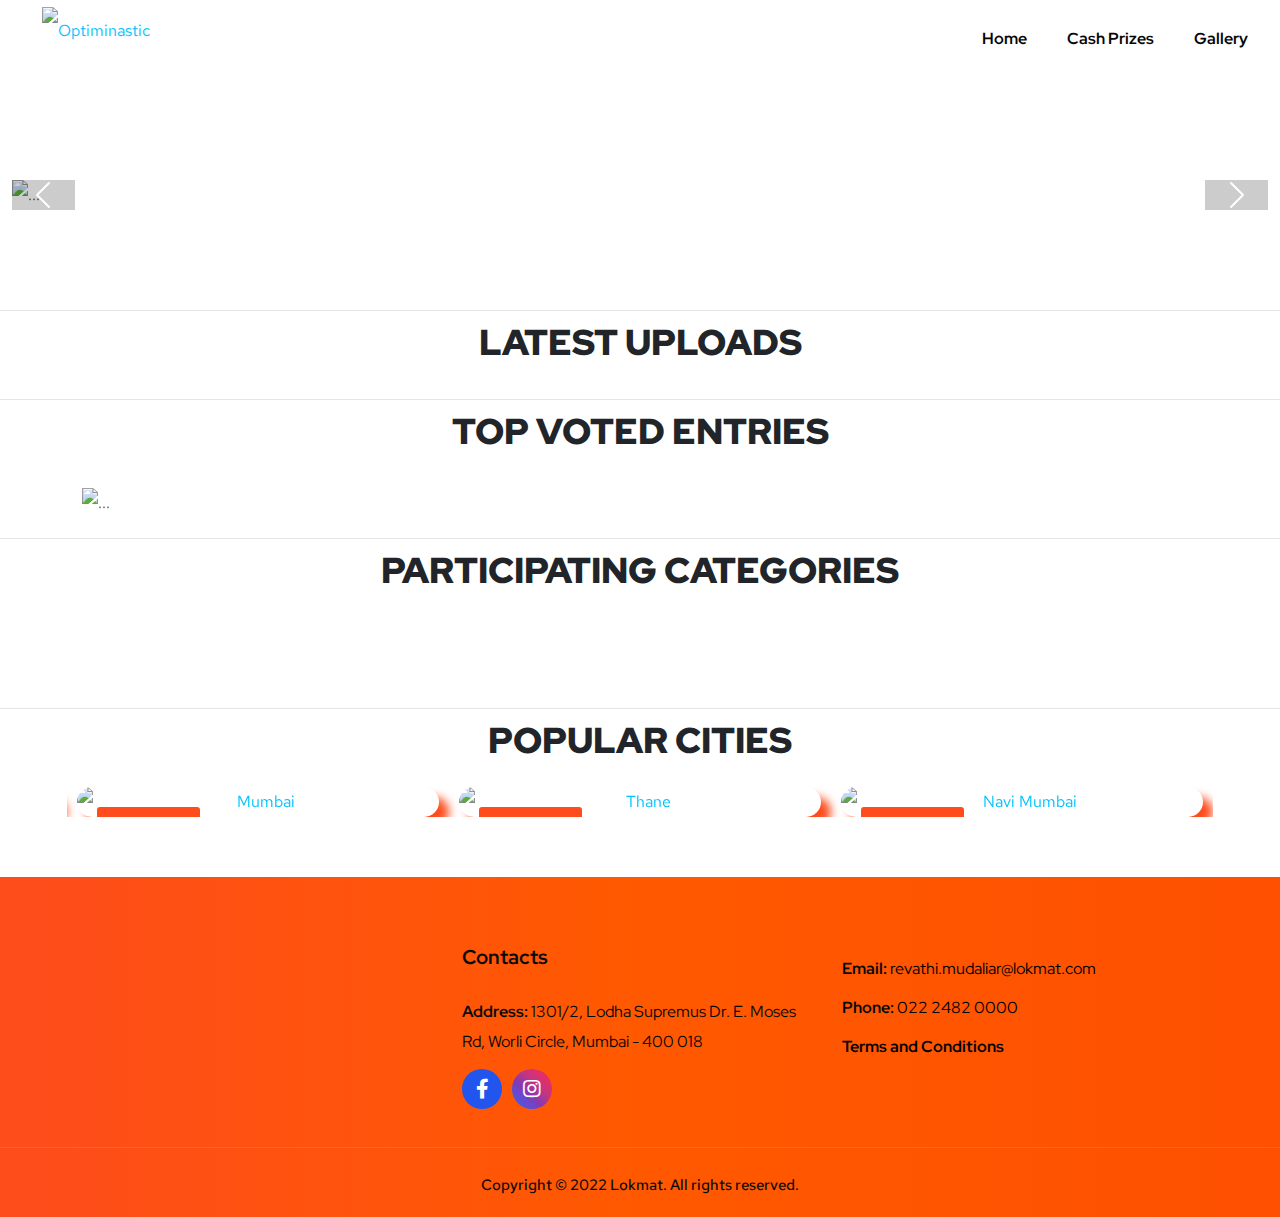
==== index.html @ 13eaac83 "voting removed" ====
<!DOCTYPE html>
<html lang="en">
  <head>
    <meta charset="utf-8" />
    <meta http-equiv="X-UA-Compatible" content="IE=edge" />
    <meta
      name="viewport"
      content="width=device-width, initial-scale=1, maximum-scale=1"
    />
    <title>Maha-utsav</title>
    <link
      rel="stylesheet"
      href="https://cdnjs.cloudflare.com/ajax/libs/font-awesome/6.1.2/css/all.min.css"
      integrity="sha512-1sCRPdkRXhBV2PBLUdRb4tMg1w2YPf37qatUFeS7zlBy7jJI8Lf4VHwWfZZfpXtYSLy85pkm9GaYVYMfw5BC1A=="
      crossorigin="anonymous"
      referrerpolicy="no-referrer"
    />
    <link rel="shortcut icon" type="image/x-icon" href="images/Asset 130.svg" />
    <link rel="stylesheet" href="css/bootstrap.min.css" />
    <link rel="stylesheet" href="assets/css/image.css" />
    <link rel="stylesheet" href="css/font-awesome.css" />
    <link rel="stylesheet" href="css/flaticon.css" />
    <link rel="stylesheet" href="css/slick.css" />
    <link rel="stylesheet" href="css/slick-theme.css" />
    <link rel="stylesheet" href="css/magnific-popup.css" />
    <link rel="stylesheet" href="style.css" />
    <link rel="stylesheet" href="idc.css" />
    <link rel="stylesheet" href="css/woocommerce.css" />
    <!-- <link rel="stylesheet" href="css/royal-preload.css" /> -->
  </head>

  <style>
    #top-10 img,
    #top-latest img {
      width: 300px;
      height: 300px;
      object-fit: contain;
    }
    .figure {
      position: relative;
      transition: all 0.9s;
    }
    .home-gallery {
      position: absolute;
      height: 100%;
      width: 100%;
      top: 0;
      left: 0;
      display: none;
    }
    .figure:hover .home-gallery {
      display: grid;
      place-items: center;
      cursor: pointer;
      background-color: rgba(75, 73, 73, 0.8);
    }
    @media (min-width: 768px) {
      .margin-index {
        margin-top: 10px !important;
      }
    }
    .lol {
      box-sizing: border-box;
      border-radius: 2vw;
      box-shadow: 10px 10px 10px #fe4c1c;
    }
    /* @media  */
    .margin-index {
      margin-top: 100px;
    }
  </style>

  <body class="woocommerce">
    <div id="page" class="site">
      <header
        id="site-header"
        class="site-header header-style-1 header-overlay header-fullwidth sticky-header"
      >
        <!-- Main Header start -->
        <div class="octf-main-header">
          <div class="octf-area-wrap">
            <div class="container-fluid octf-mainbar-container">
              <div class="octf-mainbar">
                <div class="octf-mainbar-row octf-row">
                  <!-- logo start -->
                  <div class="octf-col text-left">
                    <div id="site-logo" class="site-logo">
                      <a href="index.html">
                        <img
                          class="logo-static"
                          src="https://drive.google.com/uc?id=1I0w85Q0wYywTq-7BcG-nMlgc4BXBr652"
                          alt="Optiminastic"
                        />
                        <img
                          class="logo-scroll"
                          src="https://drive.google.com/uc?id=1I0w85Q0wYywTq-7BcG-nMlgc4BXBr652"
                          alt="Optiminastic"
                        />
                      </a>
                    </div>
                  </div>
                  <!-- logo start -->
                  <!-- nav start -->
                  <div class="octf-col justify-content-end">
                    <nav id="site-navigation" class="main-navigation">
                      <ul id="primary-menu" class="menu">
                        <li class="">
                          <a href="index.html">Home</a>
                        </li>
                        <li class="">
                          <a href="prizes.html">Cash Prizes</a>
                        </li>

                        <li class="">
                          <a href="gallery.html">Gallery</a>
                        </li>
                      </ul>
                    </nav>
                    <!-- #site-navigation -->
                  </div>
                  <!-- <div class="octf-header-module">
                    <div class="btn-cta-group btn-cta-header">
                      <a class="octf-btn octf-btn-third" href="participate.html"
                        ><i class="fa fa-right-to-bracket text-white"></i>
                        Participate</a
                      >
                    </div>
                  </div>
                  <div class="octf-header-module">
                    <div class="btn-cta-group btn-cta-header">
                      <a class="octf-btn octf-btn-third" href="gallery.html"
                        ><i class="fa fa-check-to-slot text-white"></i> Vote</a
                      >
                    </div>
                  </div> -->
                </div>
              </div>
            </div>
          </div>
        </div>

        <!-- Header mobile -->
        <div class="header_mobile">
          <div class="container">
            <div class="mlogo_wrapper clearfix">
              <!-- logo mobile start -->
              <div class="mobile_logo">
                <a href="index.html"
                  ><img
                    src="https://drive.google.com/uc?id=1I0w85Q0wYywTq-7BcG-nMlgc4BXBr652"
                    alt="Optiminastic Media"
                /></a>
              </div>
              <!-- logo mobile end -->

              <div id="mmenu_toggle">
                <button></button>
              </div>
            </div>

            <!-- nav mobile start -->
            <div class="mmenu_wrapper">
              <div class="mobile_nav">
                <ul id="menu-main-menu" class="mobile_mainmenu">
                  <li>
                    <a href="index.html">Home</a>
                  </li>
                  <li>
                    <a href="prizes.html">Cash Prizes</a>
                  </li>
                  <li>
                    <a href="gallery.html">Gallery</a>
                  </li>
                  <!-- <li>
                    <a href="participate.html">Participate</a>
                  </li> -->
                  <!-- <li>
                    <a href="gallery.html">Vote</a>
                  </li> -->
                </ul>
              </div>
            </div>
            <!-- nav mobile end -->
          </div>
        </div>
      </header>

      <div id="content" class="site-content">
        <!-- carousal -->
        <section class="banner container-height margin-index big-padding-top">
          <div class="container-fluid carousel-wrapper">
            <div
              id="carouselExampleCaptions"
              class="carousel slide"
              data-bs-ride="carousel"
              data-bs-interval="3000"
            >
              <div class="carousel-inner">
                <div class="carousel-item active">
                  <img
                    src="https://drive.google.com/uc?id=1Lhh03QEzRvyE73saw3GZIAN7SqvhZl2N"
                    class="d-block w-100"
                    alt="..."
                  />
                </div>
                <div class="carousel-item">
                  <img
                    src="https://drive.google.com/uc?id=1CHfWpsFpOZmm4_xxUXMjpRj5Ak-GzJTw"
                    class="d-block w-100"
                    alt="..."
                  />
                </div>
                <div class="carousel-item">
                  <img
                    src="https://drive.google.com/uc?id=1XOf6X7zDyn0rtnjJEWwfwsQDEBv_hmE_"
                    class="d-block w-100 h-50"
                    alt="..."
                  />
                </div>
                <div class="carousel-item">
                  <img
                    src="https://drive.google.com/uc?id=1OiplFiJq9aPJh5hDCFWyWZO-YwulLlFr"
                    class="d-block w-100 h-50"
                    alt="..."
                  />
                </div>
              </div>
              <button
                class="carousel-control-prev"
                type="button"
                data-bs-target="#carouselExampleCaptions"
                data-bs-slide="prev"
              >
                <span
                  class="carousel-control-prev-icon"
                  aria-hidden="true"
                ></span>
                <span class="visually-hidden">Previous</span>
              </button>
              <button
                class="carousel-control-next"
                type="button"
                data-bs-target="#carouselExampleCaptions"
                data-bs-slide="next"
              >
                <span
                  class="carousel-control-next-icon"
                  aria-hidden="true"
                ></span>
                <span class="visually-hidden">Next</span>
              </button>
            </div>
          </div>
        </section>
        <!-- carousel end -->

        <!-- Buttons -->
        <!-- <div
          class="d-flex justify-content-center d-md-none header-style-1 header-overlay"
        >
          <div class="octf-header-module">
            <div class="btn-cta-group btn-cta-header">
              <a class="octf-btn octf-btn-third" href="participate.html"
                ><i class="fa fa-right-to-bracket text-white"></i>
                Participate</a
              >
            </div>
          </div>
          <div class="octf-header-module">
            <div class="btn-cta-group btn-cta-header">
              <a class="octf-btn octf-btn-third" href="gallery.html"
                ><i class="fa fa-check-to-slot text-white"></i> Vote</a
              >
            </div>
          </div>
        </div> -->

        <!-- Latest uploads -->
        <section class="p-b140 m-t100 margin-line xs-p-b0">
          <div class="container">
            <div class="row">
              <div class="col-md-12">
                <div class="ot-heading text-center">
                  <h2 class="main-heading text-dark m-b55 xs-m-b40">
                    LATEST UPLOADS
                  </h2>
                </div>
                <div class="partners">
                  <div
                    class="owl-carousel team-client-carousel"
                    id="top-latest"
                  ></div>
                </div>
              </div>
            </div>
          </div>
        </section>
        <!-- Latest uploads -->

        <!-- Top votes -->
        <section class="p-b140 margin-line xs-p-b0">
          <div class="container">
            <div class="row">
              <div class="col-md-12">
                <div class="ot-heading text-center">
                  <h2 class="main-heading text-dark m-b55 xs-m-b40">
                    TOP VOTED ENTRIES
                  </h2>
                </div>
                <div class="partners">
                  <div
                    class="owl-carousel team-client-carousel"
                    id="top-10"
                  ></div>
                </div>
              </div>
            </div>
          </div>
        </section>
        <!-- top votes -->

        <!-- carousel ads -->
        <section class="banner container-height" style="margin-block: 20px">
          <div class="container-fluid carousel-wrapper">
            <div class="container">
              <div
                id="carouselExampleCaptions"
                class="carousel slide"
                data-bs-ride="carousel"
                data-bs-interval="3000"
              >
                <div class="carousel-inner">
                  <div class="carousel-item active">
                    <img
                      src="https://drive.google.com/uc?id=1YLIleX6VeiB9RCdQnRK5P09ykDydXuS4"
                      class="d-block w-100"
                      alt="..."
                    />
                  </div>
                  <div class="carousel-item">
                    <img
                      src="https://drive.google.com/uc?id=1gc9QTWr6rPkbmnNEihmgXfnNiJQ2-1iG"
                      class="d-block w-100"
                      alt="..."
                    />
                  </div>
                  <div class="carousel-item">
                    <img
                      src="https://drive.google.com/uc?id=1kQKfYqjWl4EhslKT1304FujbegMjGFLv"
                      class="d-block w-100 h-50"
                      alt="..."
                    />
                  </div>
                  <div class="carousel-item">
                    <img
                      src="https://drive.google.com/uc?id=1EbGf36TJ2cBrbQFKFES-dbmr452tkw41"
                      class="d-block w-100 h-50"
                      alt="..."
                    />
                  </div>
                </div>
                <!-- <button
                  class="carousel-control-prev"
                  type="button"
                  data-bs-target="#carouselExampleCaptions"
                  data-bs-slide="prev"
                >
                  <span
                    class="carousel-control-prev-icon"
                    aria-hidden="true"
                  ></span>
                  <span class="visually-hidden">Previous</span>
                </button> -->
                <!-- <button
                  class="carousel-control-next"
                  type="button"
                  data-bs-target="#carouselExampleCaptions"
                  data-bs-slide="next"
                >
                  <span
                    class="carousel-control-next-icon"
                    aria-hidden="true"
                  ></span>
                  <span class="visually-hidden">Next</span>
                </button> -->
              </div>
            </div>
          </div>
        </section>
        <!-- carousel ads end -->

        <!-- categories -->
        <section class="p-b140 margin-line xs-p-b0">
          <div class="container">
            <div class="row">
              <div class="col-md-12">
                <div class="ot-heading text-center">
                  <h2 class="main-heading text-dark m-b55 xs-m-b40">
                    PARTICIPATING CATEGORIES
                  </h2>
                </div>
                <div
                  class="projects-grid justify-content-center align-items-center"
                >
                  <div class="project-item media optimization">
                    <div class="projects-box">
                      <div class="projects-thumbnail">
                        <a href="participate.html">
                          <img
                            src="https://drive.google.com/uc?id=1gBU6w23YMBv7MdqEi4cd3Lzc94bdPa26"
                            class=""
                            alt=""
                          />
                        </a>
                      </div>
                      <!-- <div class="portfolio-info s1">
                        <div class="portfolio-info-inner">
                          <h5>
                            <a href="participate.html">Household</a>
                          </h5>
                        </div>
                      </div> -->
                    </div>
                  </div>
                  <div class="project-item development">
                    <div class="projects-box">
                      <div class="projects-thumbnail">
                        <a href="participate.html">
                          <img
                            src="https://drive.google.com/uc?id=1cVu-y2YWBYaWUH5VGeIQzgeHwulyvh7e"
                            class=""
                            alt=""
                          />
                        </a>
                      </div>
                      <!-- <div class="portfolio-info s1">
                        <div class="portfolio-info-inner">
                          <h5>
                            <a href="participate.html">Society</a>
                          </h5>
                        </div>
                      </div> -->
                    </div>
                  </div>
                  <div class="project-item marketing optimization">
                    <div class="projects-box">
                      <div class="projects-thumbnail">
                        <a href="participate.html">
                          <img
                            src="https://drive.google.com/uc?id=1RiitfjifQv_iXYmDMaq-KxCh7NLCmj3A"
                            class=""
                            alt=""
                          />
                        </a>
                      </div>
                      <!-- <div class="portfolio-info s1">
                        <div class="portfolio-info-inner">
                          <h5>
                            <a href="participate.html">Mandal</a>
                          </h5>
                        </div>
                      </div> -->
                    </div>
                  </div>
                </div>
              </div>
            </div>
          </div>
        </section>
        <!-- categories -->

        <!-- cities -->
        <section class="p-b140 margin-line m-t100 m-b50 xs-p-b0">
          <div class="container">
            <div class="row">
              <div class="col-md-12">
                <div class="ot-heading text-center">
                  <h2 class="main-heading text-dark m-b55 xs-m-b40">
                    POPULAR CITIES
                  </h2>
                </div>
                <div class="partners">
                  <div class="owl-carousel cities-client-carousel">
                    <!-- mumbai -->
                    <div class="partners-slide lol">
                      <div class="projects-box">
                        <div class="projects-thumbnail">
                          <a href="/gallery.html?city=Mumbai">
                            <div class="product last product-media">
                              <span class="onsale listings" id="Mumbai"
                                >69 Listings</span
                              >
                            </div>
                            <img
                              src="https://drive.google.com/uc?id=1tXVkDiujFinLxvIsUq7VmeGtgExjVXfK"
                              class=""
                              alt="Mumbai"
                            />
                          </a>
                        </div>
                      </div>
                    </div>
                    <!-- Thane -->
                    <div class="partners-slide lol">
                      <div class="projects-box">
                        <div class="projects-thumbnail">
                          <a href="/gallery.html?city=Thane">
                            <div class="product last product-media">
                              <span class="onsale listings" id="Thane"
                                >69 Listings</span
                              >
                            </div>
                            <img
                              src="https://drive.google.com/uc?id=1kZETj-hiEi42mLbY2ytd_bmRay07D_RY"
                              class=""
                              alt="Thane"
                            />
                          </a>
                        </div>
                      </div>
                    </div>
                    <!-- Navi Mumbai -->
                    <div class="partners-slide lol">
                      <div class="projects-box">
                        <div class="projects-thumbnail">
                          <a href="gallery.html?city=Navi Mumbai">
                            <div class="product last product-media">
                              <span class="onsale listings" id="Navi Mumbai"
                                >69 Listings</span
                              >
                            </div>
                            <img
                              src="https://drive.google.com/uc?id=13d288CcdN_aw-LowjKJCx2EQaMmQMtyI"
                              class=""
                              alt="Navi Mumbai"
                            />
                          </a>
                        </div>
                      </div>
                    </div>
                    <!-- Pune -->
                    <div class="partners-slide lol">
                      <div class="projects-box">
                        <div class="projects-thumbnail">
                          <a href="gallery.html?city=Pune">
                            <div class="product last product-media">
                              <span class="onsale listings" id="Pune"
                                >69 Listings</span
                              >
                            </div>
                            <img
                              src="https://drive.google.com/uc?id=1rfRguyGzDwdiLb2iHYQpcZpFSzm6urH_"
                              class=""
                              alt="Pune"
                            />
                          </a>
                        </div>
                      </div>
                    </div>
                    <!-- Amravati -->
                    <div class="partners-slide lol">
                      <div class="projects-box">
                        <div class="projects-thumbnail">
                          <a href="gallery.html?city=Amravati">
                            <div class="product last product-media">
                              <span class="onsale listings" id="Amravati"
                                >69 Listings</span
                              >
                            </div>
                            <img
                              src="https://drive.google.com/uc?id=1qmYnB-8XGWTARgAHygPzEms2m7gbQ72F"
                              class=""
                              alt="Amravati"
                            />
                          </a>
                        </div>
                      </div>
                    </div>
                    <!-- Nagpur -->
                    <div class="partners-slide lol">
                      <div class="projects-box">
                        <div class="projects-thumbnail">
                          <a href="gallery.html?city=Nagpur">
                            <div class="product last product-media">
                              <span class="onsale listings" id="Nagpur"
                                >69 Listings</span
                              >
                            </div>
                            <img
                              src="https://drive.google.com/uc?id=1LgQEjb0FehwPIe7QVySAEKq_WzGM1B4-"
                              class=""
                              alt="Nagpur"
                            />
                          </a>
                        </div>
                      </div>
                    </div>
                    <!-- Kolhapur -->
                    <div class="partners-slide lol">
                      <div class="projects-box">
                        <div class="projects-thumbnail">
                          <a href="gallery.html?city=Kolhapur">
                            <div class="product last product-media">
                              <span class="onsale listings" id="Kolhapur"
                                >69 Listings</span
                              >
                            </div>
                            <img
                              src="https://drive.google.com/uc?id=1ceJL0pHo-bMnB1sPjxM78A4jX4r_BrpD"
                              class=""
                              alt="Kolhapur"
                            />
                          </a>
                        </div>
                      </div>
                    </div>
                    <!-- Sangli -->
                    <div class="partners-slide lol">
                      <div class="projects-box">
                        <div class="projects-thumbnail">
                          <a href="gallery.html?city=Sangli">
                            <div class="product last product-media">
                              <span class="onsale listings" id="Sangli"
                                >69 Listings</span
                              >
                            </div>
                            <img
                              src="https://drive.google.com/uc?id=1qpednjbc6-JUlRobnquidRK8HqhiJH-C"
                              class=""
                              alt="Sangli"
                            />
                          </a>
                        </div>
                      </div>
                    </div>
                    <!-- Latur -->
                    <div class="partners-slide lol">
                      <div class="projects-box">
                        <div class="projects-thumbnail">
                          <a href="gallery.html?city=Latur">
                            <div class="product last product-media">
                              <span class="onsale listings" id="Latur"
                                >69 Listings</span
                              >
                            </div>
                            <img
                              src="https://drive.google.com/uc?id=1EDEUA5B8_9HHai9TDfqNxBoS4R2o3MJs"
                              class=""
                              alt="Latur"
                            />
                          </a>
                        </div>
                      </div>
                    </div>
                    <!-- Aurangabad -->
                    <div class="partners-slide lol">
                      <div class="projects-box">
                        <div class="projects-thumbnail">
                          <a href="gallery.html?city=Aurangabad">
                            <div class="product last product-media">
                              <span class="onsale listings" id="Aurangabad"
                                >69 Listings</span
                              >
                            </div>
                            <img
                              src="https://drive.google.com/uc?id=166osuWto8pPP9NhnqNICXr0g2MJWCKVC"
                              class=""
                              alt="Aurangabad"
                            />
                          </a>
                        </div>
                      </div>
                    </div>
                    <!-- GOA -->
                    <div class="partners-slide lol">
                      <div class="projects-box">
                        <div class="projects-thumbnail">
                          <a href="gallery.html?city=GOA">
                            <div class="product last product-media">
                              <span class="onsale listings" id="GOA"
                                >69 Listings</span
                              >
                            </div>
                            <img
                              src="https://drive.google.com/uc?id=1D5Kroj6KzcRSOcaPgy8-WvzZe4uwrhby"
                              class=""
                              alt="GOA"
                            />
                          </a>
                        </div>
                      </div>
                    </div>
                    <!-- Nanded -->
                    <div class="partners-slide lol">
                      <div class="projects-box">
                        <div class="projects-thumbnail">
                          <a href="gallery.html?city=Nanded">
                            <div class="product last product-media">
                              <span class="onsale listings" id="Nanded"
                                >69 Listings</span
                              >
                            </div>
                            <img
                              src="https://drive.google.com/uc?id=1ZFh0SqAytaMn3SI64cG8vU8ZMSwrawuw"
                              class=""
                              alt="Nanded"
                            />
                          </a>
                        </div>
                      </div>
                    </div>
                  </div>
                </div>
              </div>
            </div>
          </div>
        </section>
        <!-- cities end -->

      </div>
      <footer id="site-footer" class="site-footer site-footer-2 bg-gradient-2">
        <div class="main-footer">
          <div class="container">
            <div class="row">
              <div class="col-lg-4 col-sm-6">
                <div class="footer-widget img-size">
                  <img
                    src="https://drive.google.com/uc?id=1I0w85Q0wYywTq-7BcG-nMlgc4BXBr652"
                    class="attachment-full size-full m-b25"
                    alt=""
                  />
                  <!-- <p class="m-b30">
                    Our approach to SEO is uniquely built around what we know
                    works…and what we know doesn’t work. With over 200 verified
                    factors in play.
                  </p> -->
                </div>
              </div>
              <div class="col-lg-4 col-sm-6">
                <div class="footer-widget">
                  <h5>Contacts</h5>
                  <div class="footer-contact-2">
                    <ul class="font-second">
                      <li>
                        <strong>Address:</strong> 1301/2, Lodha Supremus Dr. E.
                        Moses Rd, Worli Circle, Mumbai - 400 018
                      </li>
                    </ul>
                    <div class="footer-social">
                      <a
                        class="footer-social-icon facebook"
                        href="https://www.facebook.com/profile.php?id=100084975259552"
                        target="_blank"
                        ><i class="fab fa-facebook-f"></i
                      ></a>

                      <a
                        class="footer-social-icon instagram"
                        href="https://instagram.com/trendsganesha?igshid=YmMyMTA2M2Y="
                        target="_blank"
                        ><i class="fab fa-instagram"></i
                      ></a>
                    </div>
                  </div>
                </div>
              </div>
              <div class="col-lg-4 col-sm-6">
                <div class="footer-widget">
                  <h5></h5>
                  <ul class="ft-menu-list">
                    <li>
                      <strong>Email: </strong
                      ><a
                        class="text-black"
                        href="mailto:revathi.mudaliar@lokmat.com"
                        >revathi.mudaliar@lokmat.com</a
                      >
                    </li>
                    <li>
                      <strong>Phone: </strong
                      ><a class="text-black" href="tel:022-2482-0000"
                        >022 2482 0000</a
                      >
                    </li>
                    <li>
                      <a class="text-black" href="terms.html"
                        ><strong>Terms and Conditions</strong></a
                      >
                    </li>
                  </ul>
                </div>
              </div>
            </div>
          </div>
        </div>
        <div class="footer-bottom">
          <div class="container">
            <p class="copyright-2 text-center">
              Copyright © 2022 Lokmat. All rights reserved.
            </p>
          </div>
        </div>
      </footer>

      <!-- #site-footer -->
    </div>
    <!-- #page -->
    <a id="back-to-top" href="#" class="show"
      ><i class="flaticon-arrow-pointing-to-up"></i
    ></a>
    <!-- jQuery -->
    <script src="js/bootstrap.bundle.js"></script>
    <script src="js/bootstrap.bundle.min.js"></script>
    <script src="js/jquery.min.js"></script>
    <script src="js/slick.min.js"></script>
    <script src="js/jquery.magnific-popup.min.js"></script>
    <script src="js/jquery.isotope.min.js"></script>
    <script src="js/easypiechart.js"></script>
    <script src="js/particles.min.js"></script>
    <script src="js/jquery.countdown.min.js"></script>
    <script src="js/scripts.js"></script>
    <script src="js/header-mobile.js"></script>
    <!-- <script src="js/royal_preloader.min.js"></script> -->
    <script src="https://scripts.sirv.com/sirvjs/v3/sirv.js"></script>
    <script src="/js/sliders.js"></script>
    <script src="/js/config.js"></script>
    <script src="js/fetchInitial.js"></script>
  </body>
</html>
<!-- https://drive.google.com/uc?id=1gBU6w23YMBv7MdqEi4cd3Lzc94bdPa26 -->
---- css/flaticon.css ----
/*
    Flaticon icon font: Flaticon
    Creation date: 26/08/2019 16:52
    */

@font-face {
  font-family: "Flaticon";
  src: url("../fonts/Flaticon.eot");
  src: url("../fonts/Flaticon.eot?#iefix") format("embedded-opentype"),
       url("../fonts/Flaticon.woff2") format("woff2"),
       url("../fonts/Flaticon.woff") format("woff"),
       url("../fonts/Flaticon.ttf") format("truetype"),
       url("../fonts/Flaticon.svg#Flaticon") format("svg");
  font-weight: normal;
  font-style: normal;
}

@media screen and (-webkit-min-device-pixel-ratio:0) {
  @font-face {
    font-family: "Flaticon";
    src: url("../fonts/Flaticon.svg#Flaticon") format("svg");
  }
}

[class^="flaticon-"]:before, [class*=" flaticon-"]:before,
[class^="flaticon-"]:after, [class*=" flaticon-"]:after {   
  font-family: Flaticon;
  font-size: 14px;
  font-style: normal;
  margin-left: 0px;
}

.flaticon-arrow-point-to-right:before { content: "\f100"; }
.flaticon-right-arrow:before { content: "\f101"; }
.flaticon-placeholder-filled-point:before { content: "\f102"; }
.flaticon-placeholder:before { content: "\f103"; }
.flaticon-phone:before { content: "\f104"; }
.flaticon-clock:before { content: "\f105"; }
.flaticon-search:before { content: "\f106"; }
.flaticon-supermarket:before { content: "\f107"; }
.flaticon-24h:before { content: "\f108"; }
.flaticon-check:before { content: "\f109"; }
.flaticon-share:before { content: "\f10a"; }
.flaticon-share-1:before { content: "\f10b"; }
.flaticon-arrowhead-thin-outline-to-the-left:before { content: "\f10c"; }
.flaticon-arrow-down-sign-to-navigate:before { content: "\f10d"; }
.flaticon-navigate-up-arrow:before { content: "\f10e"; }
.flaticon-chain:before { content: "\f10f"; }
.flaticon-heart:before { content: "\f110"; }
.flaticon-e-commerce-like-heart:before { content: "\f111"; }
.flaticon-like:before { content: "\f112"; }
.flaticon-heart-1:before { content: "\f113"; }
.flaticon-quote:before { content: "\f114"; }
.flaticon-quotation:before { content: "\f115"; }
.flaticon-writer:before { content: "\f116"; }
.flaticon-add:before { content: "\f117"; }
.flaticon-add-1:before { content: "\f118"; }
.flaticon-add-2:before { content: "\f119"; }
.flaticon-delete:before { content: "\f11a"; }
.flaticon-close-cross:before { content: "\f11b"; }
.flaticon-close:before { content: "\f11c"; }
.flaticon-close-button:before { content: "\f11d"; }
.flaticon-eye-open:before { content: "\f11e"; }
.flaticon-view:before { content: "\f11f"; }
.flaticon-left-arrow:before { content: "\f120"; }
.flaticon-right-arrow-1:before { content: "\f121"; }
.flaticon-left-arrow-1:before { content: "\f122"; }
.flaticon-arrow-pointing-to-right:before { content: "\f123"; }
.flaticon-next:before { content: "\f124"; }
.flaticon-keyboard-right-arrow-button:before { content: "\f125"; }
.flaticon-down-arrow:before { content: "\f126"; }
.flaticon-cart:before { content: "\f127"; }
.flaticon-graphic:before { content: "\f128"; }
.flaticon-portfolio:before { content: "\f129"; }
.flaticon-rocket:before { content: "\f12a"; }
.flaticon-aim:before { content: "\f12b"; }
.flaticon-system:before { content: "\f12c"; }
.flaticon-report:before { content: "\f12d"; }
.flaticon-globe:before { content: "\f12e"; }
.flaticon-startup:before { content: "\f12f"; }
.flaticon-internet:before { content: "\f130"; }
.flaticon-growth:before { content: "\f131"; }
.flaticon-pie-chart:before { content: "\f132"; }
.flaticon-pie-chart-1:before { content: "\f133"; }
.flaticon-document:before { content: "\f134"; }
.flaticon-search-1:before { content: "\f135"; }
.flaticon-coding:before { content: "\f136"; }
.flaticon-pie-chart-2:before { content: "\f137"; }
.flaticon-cloud-computing:before { content: "\f138"; }
.flaticon-pinterest:before { content: "\f139"; }
.flaticon-arrow-pointing-to-left:before { content: "\f13a"; }
.flaticon-arrow-pointing-to-down:before { content: "\f13b"; }
.flaticon-arrow-pointing-to-up:before { content: "\f13c"; }
.flaticon-world:before { content: "\f13d"; }
.flaticon-note:before { content: "\f13e"; }
.flaticon-viber:before { content: "\f13f"; }
.flaticon-star:before { content: "\f140"; }
.flaticon-phone-1:before { content: "\f141"; }
.flaticon-envelope:before { content: "\f142"; }
.flaticon-cart-1:before { content: "\f143"; }
.flaticon-user:before { content: "\f144"; }
.flaticon-send:before { content: "\f145"; }
.flaticon-analytics:before { content: "\f146"; }
.flaticon-chart:before { content: "\f147"; }
.flaticon-chat:before { content: "\f148"; }
.flaticon-link:before { content: "\f149"; }
.flaticon-heart-2:before { content: "\f14a"; }
.flaticon-info:before { content: "\f14b"; }
.flaticon-close-1:before { content: "\f14c"; }
.flaticon-check-1:before { content: "\f14d"; }
.flaticon-check-2:before { content: "\f14e"; }
.flaticon-exclamation:before { content: "\f14f"; }
.flaticon-danger:before { content: "\f150"; }
.flaticon-facebook-logo:before { content: "\f151"; }
.flaticon-facebook-letter-logo:before { content: "\f152"; }
.flaticon-twitter:before { content: "\f153"; }
.flaticon-twitter-black-shape:before { content: "\f154"; }
.flaticon-twitter-social-logotype:before { content: "\f155"; }
.flaticon-instagram:before { content: "\f156"; }
.flaticon-instagram-logo:before { content: "\f157"; }
.flaticon-instagram-1:before { content: "\f158"; }
.flaticon-instagram-2:before { content: "\f159"; }
.flaticon-pinterest-letter-logo:before { content: "\f15a"; }
.flaticon-pinterest-1:before { content: "\f15b"; }
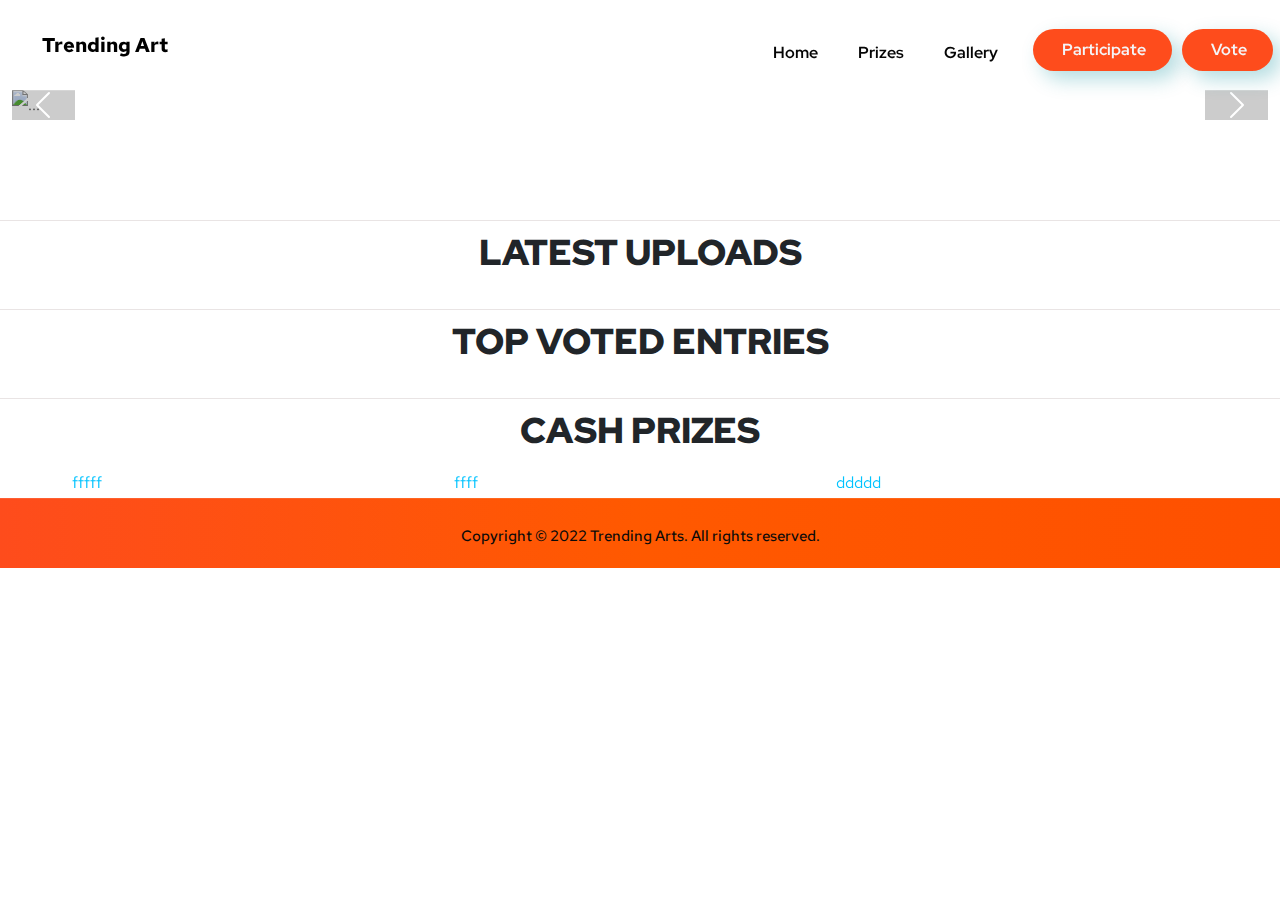
==== commit fe226341: "index" ====
--- a/index.html
+++ b/index.html
@@ -86,16 +86,11 @@
                   <div class="octf-col text-left">
                     <div id="site-logo" class="site-logo">
                       <a href="index.html">
-                        <img
-                          class="logo-static"
-                          src="https://drive.google.com/uc?id=1I0w85Q0wYywTq-7BcG-nMlgc4BXBr652"
-                          alt="Optiminastic"
-                        />
-                        <img
-                          class="logo-scroll"
-                          src="https://drive.google.com/uc?id=1I0w85Q0wYywTq-7BcG-nMlgc4BXBr652"
-                          alt="Optiminastic"
-                        />
+                        <div>
+                          <span class="logo-static font20 bold text-black"
+                            >Trending Art</span
+                          >
+                        </div>
                       </a>
                     </div>
                   </div>
@@ -108,7 +103,7 @@
                           <a href="index.html">Home</a>
                         </li>
                         <li class="">
-                          <a href="prizes.html">Cash Prizes</a>
+                          <a href="prizes.html">Prizes</a>
                         </li>
 
                         <li class="">
@@ -118,7 +113,7 @@
                     </nav>
                     <!-- #site-navigation -->
                   </div>
-                  <!-- <div class="octf-header-module">
+                  <div class="octf-header-module">
                     <div class="btn-cta-group btn-cta-header">
                       <a class="octf-btn octf-btn-third" href="participate.html"
                         ><i class="fa fa-right-to-bracket text-white"></i>
@@ -132,7 +127,7 @@
                         ><i class="fa fa-check-to-slot text-white"></i> Vote</a
                       >
                     </div>
-                  </div> -->
+                  </div>
                 </div>
               </div>
             </div>
@@ -171,12 +166,12 @@
                   <li>
                     <a href="gallery.html">Gallery</a>
                   </li>
-                  <!-- <li>
+                  <li>
                     <a href="participate.html">Participate</a>
-                  </li> -->
-                  <!-- <li>
+                  </li>
+                  <li>
                     <a href="gallery.html">Vote</a>
-                  </li> -->
+                  </li>
                 </ul>
               </div>
             </div>
@@ -187,7 +182,7 @@
 
       <div id="content" class="site-content">
         <!-- carousal -->
-        <section class="banner container-height margin-index big-padding-top">
+        <section class="banner container-height margin-index p-t100">
           <div class="container-fluid carousel-wrapper">
             <div
               id="carouselExampleCaptions"
@@ -319,76 +314,6 @@
         </section>
         <!-- top votes -->
 
-        <!-- carousel ads -->
-        <section class="banner container-height" style="margin-block: 20px">
-          <div class="container-fluid carousel-wrapper">
-            <div class="container">
-              <div
-                id="carouselExampleCaptions"
-                class="carousel slide"
-                data-bs-ride="carousel"
-                data-bs-interval="3000"
-              >
-                <div class="carousel-inner">
-                  <div class="carousel-item active">
-                    <img
-                      src="https://drive.google.com/uc?id=1YLIleX6VeiB9RCdQnRK5P09ykDydXuS4"
-                      class="d-block w-100"
-                      alt="..."
-                    />
-                  </div>
-                  <div class="carousel-item">
-                    <img
-                      src="https://drive.google.com/uc?id=1gc9QTWr6rPkbmnNEihmgXfnNiJQ2-1iG"
-                      class="d-block w-100"
-                      alt="..."
-                    />
-                  </div>
-                  <div class="carousel-item">
-                    <img
-                      src="https://drive.google.com/uc?id=1kQKfYqjWl4EhslKT1304FujbegMjGFLv"
-                      class="d-block w-100 h-50"
-                      alt="..."
-                    />
-                  </div>
-                  <div class="carousel-item">
-                    <img
-                      src="https://drive.google.com/uc?id=1EbGf36TJ2cBrbQFKFES-dbmr452tkw41"
-                      class="d-block w-100 h-50"
-                      alt="..."
-                    />
-                  </div>
-                </div>
-                <!-- <button
-                  class="carousel-control-prev"
-                  type="button"
-                  data-bs-target="#carouselExampleCaptions"
-                  data-bs-slide="prev"
-                >
-                  <span
-                    class="carousel-control-prev-icon"
-                    aria-hidden="true"
-                  ></span>
-                  <span class="visually-hidden">Previous</span>
-                </button> -->
-                <!-- <button
-                  class="carousel-control-next"
-                  type="button"
-                  data-bs-target="#carouselExampleCaptions"
-                  data-bs-slide="next"
-                >
-                  <span
-                    class="carousel-control-next-icon"
-                    aria-hidden="true"
-                  ></span>
-                  <span class="visually-hidden">Next</span>
-                </button> -->
-              </div>
-            </div>
-          </div>
-        </section>
-        <!-- carousel ads end -->
-
         <!-- categories -->
         <section class="p-b140 margin-line xs-p-b0">
           <div class="container">
@@ -396,7 +321,7 @@
               <div class="col-md-12">
                 <div class="ot-heading text-center">
                   <h2 class="main-heading text-dark m-b55 xs-m-b40">
-                    PARTICIPATING CATEGORIES
+                    CASH PRIZES
                   </h2>
                 </div>
                 <div
@@ -405,13 +330,7 @@
                   <div class="project-item media optimization">
                     <div class="projects-box">
                       <div class="projects-thumbnail">
-                        <a href="participate.html">
-                          <img
-                            src="https://drive.google.com/uc?id=1gBU6w23YMBv7MdqEi4cd3Lzc94bdPa26"
-                            class=""
-                            alt=""
-                          />
-                        </a>
+                        <a href="participate.html"> fffff </a>
                       </div>
                       <!-- <div class="portfolio-info s1">
                         <div class="portfolio-info-inner">
@@ -426,11 +345,12 @@
                     <div class="projects-box">
                       <div class="projects-thumbnail">
                         <a href="participate.html">
-                          <img
+                          ffff
+                          <!-- <img
                             src="https://drive.google.com/uc?id=1cVu-y2YWBYaWUH5VGeIQzgeHwulyvh7e"
                             class=""
                             alt=""
-                          />
+                          /> -->
                         </a>
                       </div>
                       <!-- <div class="portfolio-info s1">
@@ -446,11 +366,12 @@
                     <div class="projects-box">
                       <div class="projects-thumbnail">
                         <a href="participate.html">
-                          <img
+                          ddddd
+                          <!-- <img
                             src="https://drive.google.com/uc?id=1RiitfjifQv_iXYmDMaq-KxCh7NLCmj3A"
                             class=""
                             alt=""
-                          />
+                          /> -->
                         </a>
                       </div>
                       <!-- <div class="portfolio-info s1">
@@ -468,335 +389,13 @@
           </div>
         </section>
         <!-- categories -->
-
-        <!-- cities -->
-        <section class="p-b140 margin-line m-t100 m-b50 xs-p-b0">
-          <div class="container">
-            <div class="row">
-              <div class="col-md-12">
-                <div class="ot-heading text-center">
-                  <h2 class="main-heading text-dark m-b55 xs-m-b40">
-                    POPULAR CITIES
-                  </h2>
-                </div>
-                <div class="partners">
-                  <div class="owl-carousel cities-client-carousel">
-                    <!-- mumbai -->
-                    <div class="partners-slide lol">
-                      <div class="projects-box">
-                        <div class="projects-thumbnail">
-                          <a href="/gallery.html?city=Mumbai">
-                            <div class="product last product-media">
-                              <span class="onsale listings" id="Mumbai"
-                                >69 Listings</span
-                              >
-                            </div>
-                            <img
-                              src="https://drive.google.com/uc?id=1tXVkDiujFinLxvIsUq7VmeGtgExjVXfK"
-                              class=""
-                              alt="Mumbai"
-                            />
-                          </a>
-                        </div>
-                      </div>
-                    </div>
-                    <!-- Thane -->
-                    <div class="partners-slide lol">
-                      <div class="projects-box">
-                        <div class="projects-thumbnail">
-                          <a href="/gallery.html?city=Thane">
-                            <div class="product last product-media">
-                              <span class="onsale listings" id="Thane"
-                                >69 Listings</span
-                              >
-                            </div>
-                            <img
-                              src="https://drive.google.com/uc?id=1kZETj-hiEi42mLbY2ytd_bmRay07D_RY"
-                              class=""
-                              alt="Thane"
-                            />
-                          </a>
-                        </div>
-                      </div>
-                    </div>
-                    <!-- Navi Mumbai -->
-                    <div class="partners-slide lol">
-                      <div class="projects-box">
-                        <div class="projects-thumbnail">
-                          <a href="gallery.html?city=Navi Mumbai">
-                            <div class="product last product-media">
-                              <span class="onsale listings" id="Navi Mumbai"
-                                >69 Listings</span
-                              >
-                            </div>
-                            <img
-                              src="https://drive.google.com/uc?id=13d288CcdN_aw-LowjKJCx2EQaMmQMtyI"
-                              class=""
-                              alt="Navi Mumbai"
-                            />
-                          </a>
-                        </div>
-                      </div>
-                    </div>
-                    <!-- Pune -->
-                    <div class="partners-slide lol">
-                      <div class="projects-box">
-                        <div class="projects-thumbnail">
-                          <a href="gallery.html?city=Pune">
-                            <div class="product last product-media">
-                              <span class="onsale listings" id="Pune"
-                                >69 Listings</span
-                              >
-                            </div>
-                            <img
-                              src="https://drive.google.com/uc?id=1rfRguyGzDwdiLb2iHYQpcZpFSzm6urH_"
-                              class=""
-                              alt="Pune"
-                            />
-                          </a>
-                        </div>
-                      </div>
-                    </div>
-                    <!-- Amravati -->
-                    <div class="partners-slide lol">
-                      <div class="projects-box">
-                        <div class="projects-thumbnail">
-                          <a href="gallery.html?city=Amravati">
-                            <div class="product last product-media">
-                              <span class="onsale listings" id="Amravati"
-                                >69 Listings</span
-                              >
-                            </div>
-                            <img
-                              src="https://drive.google.com/uc?id=1qmYnB-8XGWTARgAHygPzEms2m7gbQ72F"
-                              class=""
-                              alt="Amravati"
-                            />
-                          </a>
-                        </div>
-                      </div>
-                    </div>
-                    <!-- Nagpur -->
-                    <div class="partners-slide lol">
-                      <div class="projects-box">
-                        <div class="projects-thumbnail">
-                          <a href="gallery.html?city=Nagpur">
-                            <div class="product last product-media">
-                              <span class="onsale listings" id="Nagpur"
-                                >69 Listings</span
-                              >
-                            </div>
-                            <img
-                              src="https://drive.google.com/uc?id=1LgQEjb0FehwPIe7QVySAEKq_WzGM1B4-"
-                              class=""
-                              alt="Nagpur"
-                            />
-                          </a>
-                        </div>
-                      </div>
-                    </div>
-                    <!-- Kolhapur -->
-                    <div class="partners-slide lol">
-                      <div class="projects-box">
-                        <div class="projects-thumbnail">
-                          <a href="gallery.html?city=Kolhapur">
-                            <div class="product last product-media">
-                              <span class="onsale listings" id="Kolhapur"
-                                >69 Listings</span
-                              >
-                            </div>
-                            <img
-                              src="https://drive.google.com/uc?id=1ceJL0pHo-bMnB1sPjxM78A4jX4r_BrpD"
-                              class=""
-                              alt="Kolhapur"
-                            />
-                          </a>
-                        </div>
-                      </div>
-                    </div>
-                    <!-- Sangli -->
-                    <div class="partners-slide lol">
-                      <div class="projects-box">
-                        <div class="projects-thumbnail">
-                          <a href="gallery.html?city=Sangli">
-                            <div class="product last product-media">
-                              <span class="onsale listings" id="Sangli"
-                                >69 Listings</span
-                              >
-                            </div>
-                            <img
-                              src="https://drive.google.com/uc?id=1qpednjbc6-JUlRobnquidRK8HqhiJH-C"
-                              class=""
-                              alt="Sangli"
-                            />
-                          </a>
-                        </div>
-                      </div>
-                    </div>
-                    <!-- Latur -->
-                    <div class="partners-slide lol">
-                      <div class="projects-box">
-                        <div class="projects-thumbnail">
-                          <a href="gallery.html?city=Latur">
-                            <div class="product last product-media">
-                              <span class="onsale listings" id="Latur"
-                                >69 Listings</span
-                              >
-                            </div>
-                            <img
-                              src="https://drive.google.com/uc?id=1EDEUA5B8_9HHai9TDfqNxBoS4R2o3MJs"
-                              class=""
-                              alt="Latur"
-                            />
-                          </a>
-                        </div>
-                      </div>
-                    </div>
-                    <!-- Aurangabad -->
-                    <div class="partners-slide lol">
-                      <div class="projects-box">
-                        <div class="projects-thumbnail">
-                          <a href="gallery.html?city=Aurangabad">
-                            <div class="product last product-media">
-                              <span class="onsale listings" id="Aurangabad"
-                                >69 Listings</span
-                              >
-                            </div>
-                            <img
-                              src="https://drive.google.com/uc?id=166osuWto8pPP9NhnqNICXr0g2MJWCKVC"
-                              class=""
-                              alt="Aurangabad"
-                            />
-                          </a>
-                        </div>
-                      </div>
-                    </div>
-                    <!-- GOA -->
-                    <div class="partners-slide lol">
-                      <div class="projects-box">
-                        <div class="projects-thumbnail">
-                          <a href="gallery.html?city=GOA">
-                            <div class="product last product-media">
-                              <span class="onsale listings" id="GOA"
-                                >69 Listings</span
-                              >
-                            </div>
-                            <img
-                              src="https://drive.google.com/uc?id=1D5Kroj6KzcRSOcaPgy8-WvzZe4uwrhby"
-                              class=""
-                              alt="GOA"
-                            />
-                          </a>
-                        </div>
-                      </div>
-                    </div>
-                    <!-- Nanded -->
-                    <div class="partners-slide lol">
-                      <div class="projects-box">
-                        <div class="projects-thumbnail">
-                          <a href="gallery.html?city=Nanded">
-                            <div class="product last product-media">
-                              <span class="onsale listings" id="Nanded"
-                                >69 Listings</span
-                              >
-                            </div>
-                            <img
-                              src="https://drive.google.com/uc?id=1ZFh0SqAytaMn3SI64cG8vU8ZMSwrawuw"
-                              class=""
-                              alt="Nanded"
-                            />
-                          </a>
-                        </div>
-                      </div>
-                    </div>
-                  </div>
-                </div>
-              </div>
-            </div>
-          </div>
-        </section>
-        <!-- cities end -->
-
       </div>
       <footer id="site-footer" class="site-footer site-footer-2 bg-gradient-2">
-        <div class="main-footer">
-          <div class="container">
-            <div class="row">
-              <div class="col-lg-4 col-sm-6">
-                <div class="footer-widget img-size">
-                  <img
-                    src="https://drive.google.com/uc?id=1I0w85Q0wYywTq-7BcG-nMlgc4BXBr652"
-                    class="attachment-full size-full m-b25"
-                    alt=""
-                  />
-                  <!-- <p class="m-b30">
-                    Our approach to SEO is uniquely built around what we know
-                    works…and what we know doesn’t work. With over 200 verified
-                    factors in play.
-                  </p> -->
-                </div>
-              </div>
-              <div class="col-lg-4 col-sm-6">
-                <div class="footer-widget">
-                  <h5>Contacts</h5>
-                  <div class="footer-contact-2">
-                    <ul class="font-second">
-                      <li>
-                        <strong>Address:</strong> 1301/2, Lodha Supremus Dr. E.
-                        Moses Rd, Worli Circle, Mumbai - 400 018
-                      </li>
-                    </ul>
-                    <div class="footer-social">
-                      <a
-                        class="footer-social-icon facebook"
-                        href="https://www.facebook.com/profile.php?id=100084975259552"
-                        target="_blank"
-                        ><i class="fab fa-facebook-f"></i
-                      ></a>
-
-                      <a
-                        class="footer-social-icon instagram"
-                        href="https://instagram.com/trendsganesha?igshid=YmMyMTA2M2Y="
-                        target="_blank"
-                        ><i class="fab fa-instagram"></i
-                      ></a>
-                    </div>
-                  </div>
-                </div>
-              </div>
-              <div class="col-lg-4 col-sm-6">
-                <div class="footer-widget">
-                  <h5></h5>
-                  <ul class="ft-menu-list">
-                    <li>
-                      <strong>Email: </strong
-                      ><a
-                        class="text-black"
-                        href="mailto:revathi.mudaliar@lokmat.com"
-                        >revathi.mudaliar@lokmat.com</a
-                      >
-                    </li>
-                    <li>
-                      <strong>Phone: </strong
-                      ><a class="text-black" href="tel:022-2482-0000"
-                        >022 2482 0000</a
-                      >
-                    </li>
-                    <li>
-                      <a class="text-black" href="terms.html"
-                        ><strong>Terms and Conditions</strong></a
-                      >
-                    </li>
-                  </ul>
-                </div>
-              </div>
-            </div>
-          </div>
-        </div>
+    
         <div class="footer-bottom">
           <div class="container">
             <p class="copyright-2 text-center">
-              Copyright © 2022 Lokmat. All rights reserved.
+              Copyright © 2022 Trending Arts. All rights reserved.
             </p>
           </div>
         </div>
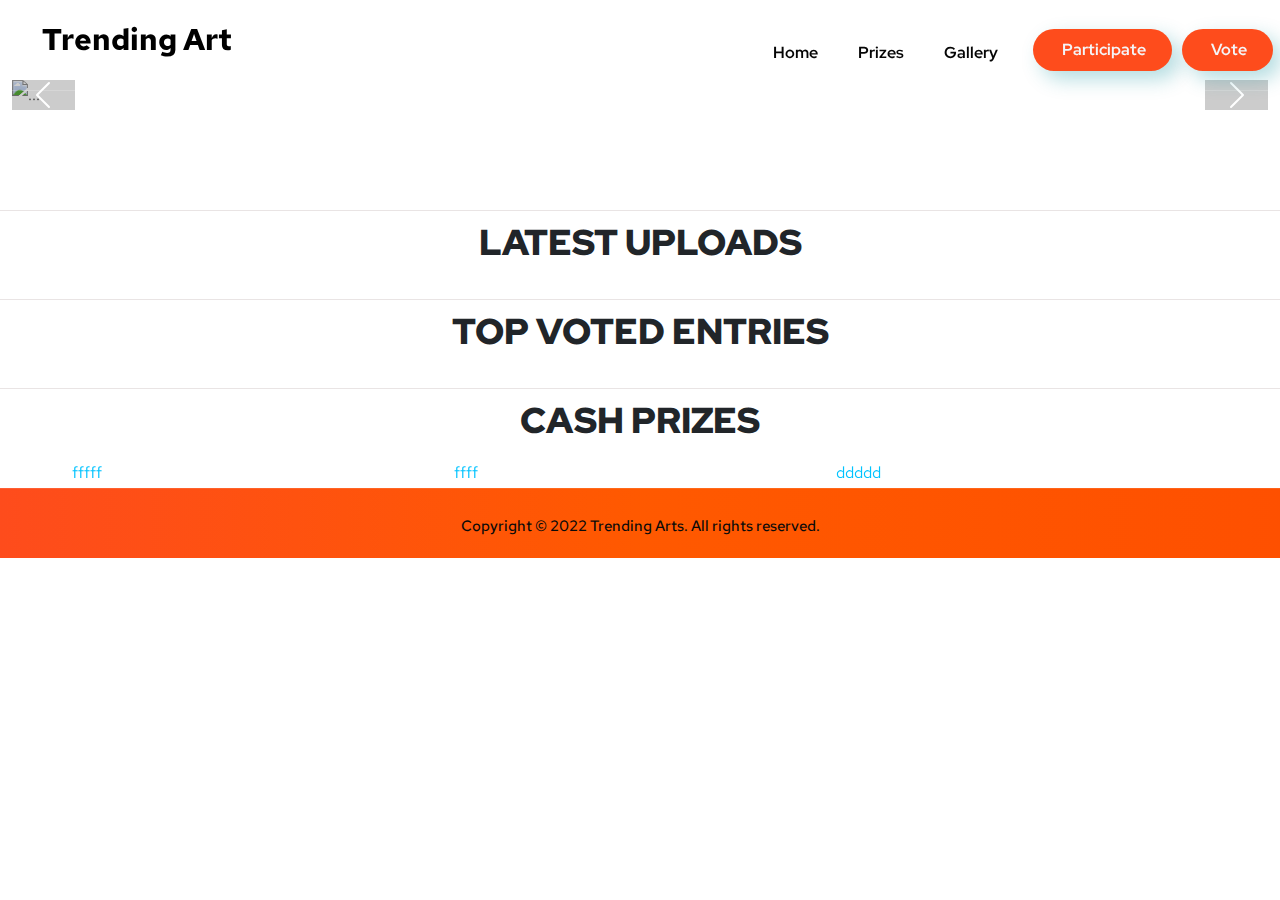
==== commit 0d346668: "navbar" ====
--- a/index.html
+++ b/index.html
@@ -87,7 +87,7 @@
                     <div id="site-logo" class="site-logo">
                       <a href="index.html">
                         <div>
-                          <span class="logo-static font20 bold text-black"
+                          <span class="logo-static font22 bold text-black"
                             >Trending Art</span
                           >
                         </div>
@@ -141,10 +141,12 @@
               <!-- logo mobile start -->
               <div class="mobile_logo">
                 <a href="index.html"
-                  ><img
-                    src="https://drive.google.com/uc?id=1I0w85Q0wYywTq-7BcG-nMlgc4BXBr652"
-                    alt="Optiminastic Media"
-                /></a>
+                  ><div>
+                    <span class="logo-static font22 bold text-black"
+                      >Trending Art</span
+                    >
+                  </div></a
+                >
               </div>
               <!-- logo mobile end -->
 
@@ -182,7 +184,7 @@
 
       <div id="content" class="site-content">
         <!-- carousal -->
-        <section class="banner container-height margin-index p-t100">
+        <section class="banner container-height p-t100">
           <div class="container-fluid carousel-wrapper">
             <div
               id="carouselExampleCaptions"
@@ -249,27 +251,6 @@
         </section>
         <!-- carousel end -->
 
-        <!-- Buttons -->
-        <!-- <div
-          class="d-flex justify-content-center d-md-none header-style-1 header-overlay"
-        >
-          <div class="octf-header-module">
-            <div class="btn-cta-group btn-cta-header">
-              <a class="octf-btn octf-btn-third" href="participate.html"
-                ><i class="fa fa-right-to-bracket text-white"></i>
-                Participate</a
-              >
-            </div>
-          </div>
-          <div class="octf-header-module">
-            <div class="btn-cta-group btn-cta-header">
-              <a class="octf-btn octf-btn-third" href="gallery.html"
-                ><i class="fa fa-check-to-slot text-white"></i> Vote</a
-              >
-            </div>
-          </div>
-        </div> -->
-
         <!-- Latest uploads -->
         <section class="p-b140 m-t100 margin-line xs-p-b0">
           <div class="container">
@@ -391,7 +372,6 @@
         <!-- categories -->
       </div>
       <footer id="site-footer" class="site-footer site-footer-2 bg-gradient-2">
-    
         <div class="footer-bottom">
           <div class="container">
             <p class="copyright-2 text-center">
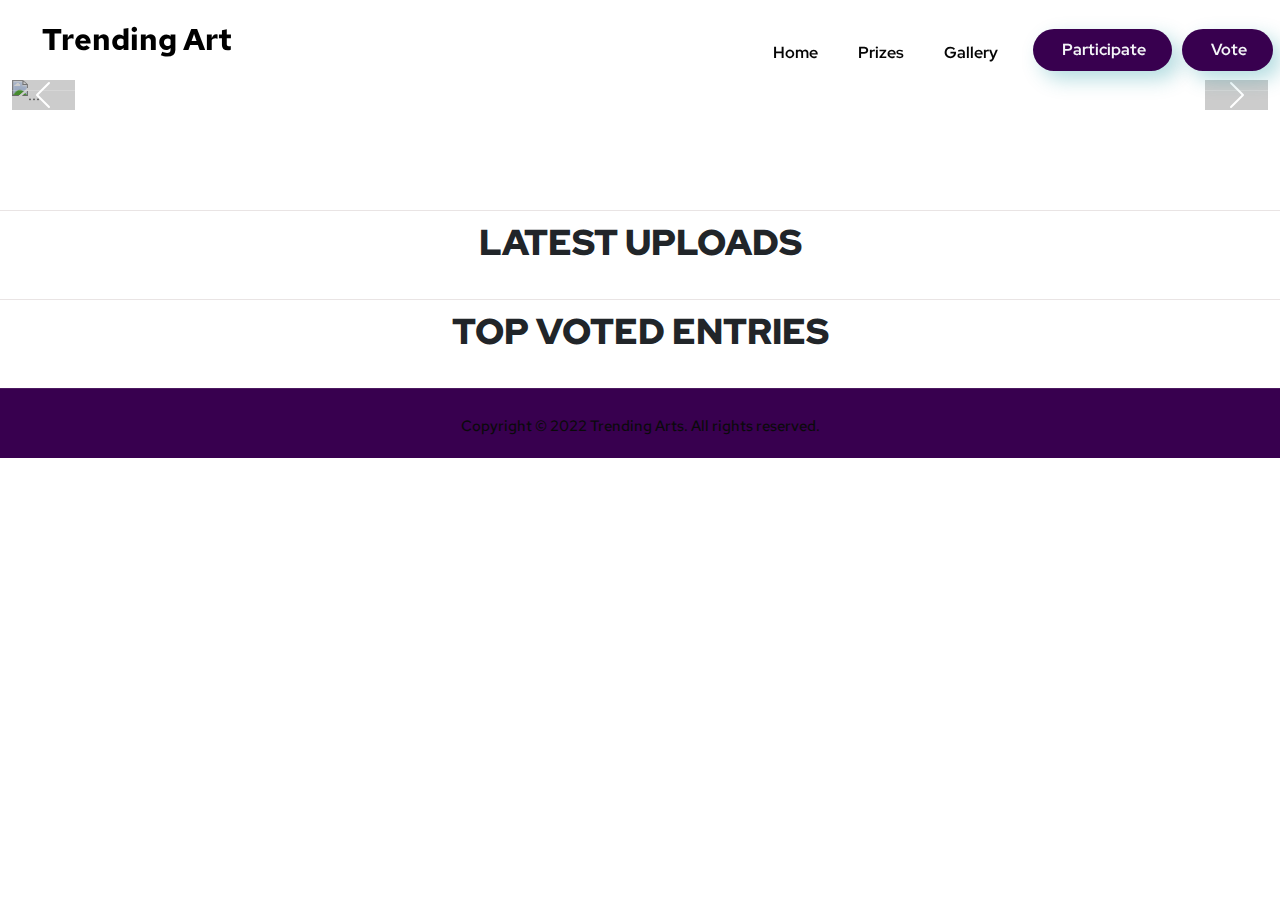
==== commit dd4d53c1: "color changes" ====
--- a/index.html
+++ b/index.html
@@ -294,82 +294,6 @@
           </div>
         </section>
         <!-- top votes -->
-
-        <!-- categories -->
-        <section class="p-b140 margin-line xs-p-b0">
-          <div class="container">
-            <div class="row">
-              <div class="col-md-12">
-                <div class="ot-heading text-center">
-                  <h2 class="main-heading text-dark m-b55 xs-m-b40">
-                    CASH PRIZES
-                  </h2>
-                </div>
-                <div
-                  class="projects-grid justify-content-center align-items-center"
-                >
-                  <div class="project-item media optimization">
-                    <div class="projects-box">
-                      <div class="projects-thumbnail">
-                        <a href="participate.html"> fffff </a>
-                      </div>
-                      <!-- <div class="portfolio-info s1">
-                        <div class="portfolio-info-inner">
-                          <h5>
-                            <a href="participate.html">Household</a>
-                          </h5>
-                        </div>
-                      </div> -->
-                    </div>
-                  </div>
-                  <div class="project-item development">
-                    <div class="projects-box">
-                      <div class="projects-thumbnail">
-                        <a href="participate.html">
-                          ffff
-                          <!-- <img
-                            src="https://drive.google.com/uc?id=1cVu-y2YWBYaWUH5VGeIQzgeHwulyvh7e"
-                            class=""
-                            alt=""
-                          /> -->
-                        </a>
-                      </div>
-                      <!-- <div class="portfolio-info s1">
-                        <div class="portfolio-info-inner">
-                          <h5>
-                            <a href="participate.html">Society</a>
-                          </h5>
-                        </div>
-                      </div> -->
-                    </div>
-                  </div>
-                  <div class="project-item marketing optimization">
-                    <div class="projects-box">
-                      <div class="projects-thumbnail">
-                        <a href="participate.html">
-                          ddddd
-                          <!-- <img
-                            src="https://drive.google.com/uc?id=1RiitfjifQv_iXYmDMaq-KxCh7NLCmj3A"
-                            class=""
-                            alt=""
-                          /> -->
-                        </a>
-                      </div>
-                      <!-- <div class="portfolio-info s1">
-                        <div class="portfolio-info-inner">
-                          <h5>
-                            <a href="participate.html">Mandal</a>
-                          </h5>
-                        </div>
-                      </div> -->
-                    </div>
-                  </div>
-                </div>
-              </div>
-            </div>
-          </div>
-        </section>
-        <!-- categories -->
       </div>
       <footer id="site-footer" class="site-footer site-footer-2 bg-gradient-2">
         <div class="footer-bottom">
--- a/style.css
+++ b/style.css
@@ -486,7 +486,7 @@
   top: 7%;
   width: 3px;
   height: 86%;
-  background: #fe4c1c;
+  background: #38004f;
 }
 blockquote cite {
   font-size: 14px;
@@ -541,7 +541,7 @@
 }
 
 .bg-primary {
-  background: #fe4c1c;
+  background: #38004f;
 }
 
 .bg-second {
@@ -567,7 +567,7 @@
 }
 
 .text-primary {
-  color: #fe4c1c;
+  color: #38004f;
 }
 
 .text-second {
@@ -2134,7 +2134,7 @@
   font-weight: bold;
   letter-spacing: 0;
   text-align: center;
-  background: #fe4c1c;
+  background: #38004f;
   cursor: pointer;
   border: 1px solid transparent;
   outline: 0;
@@ -2166,16 +2166,16 @@
   box-shadow: 6px 6px 13px 0px rgba(42, 67, 113, 0.15);
   -webkit-box-shadow: 6px 6px 13px 0px rgba(42, 67, 113, 0.15);
   -moz-box-shadow: 6px 6px 13px 0px rgba(42, 67, 113, 0.15);
-  color: #fe4c1c;
+  color: #38004f;
 }
 .octf-btn.octf-btn-white i {
-  background: #fe4c1c;
+  background: #38004f;
   color: #ffffff;
 }
 .octf-btn.octf-btn-white:visited,
 .octf-btn.octf-btn-white:hover,
 .octf-btn.octf-btn-white:focus {
-  color: #fe4c1c;
+  color: #38004f;
 }
 .octf-btn.octf-btn-white:before {
   background-color: rgba(254, 76, 28, 0.5);
@@ -2209,7 +2209,7 @@
 }
 .octf-btn-icon i {
   background: #fff;
-  color: #fe4c1c;
+  color: #38004f;
   width: 40px;
   height: 40px;
   line-height: 40px;
@@ -2227,7 +2227,7 @@
 }
 
 .octf-btn-primary {
-  background: #fe4c1c;
+  background: #38004f;
 }
 
 .octf-btn-primary:disabled {
@@ -2285,7 +2285,7 @@
 }
 
 .octf-btn-third {
-  background: #fe4c1c;
+  background: #38004f;
 }
 .octf-btn-third.octf-btn {
   box-shadow: 12px 12px 20px 0px rgba(rgba(254, 76, 28, 0.3));
@@ -2485,7 +2485,7 @@
 a:hover,
 a:focus,
 a:active {
-  color: #fe4c1c;
+  color: #38004f;
   text-decoration: none;
 }
 a:focus {
@@ -2516,7 +2516,7 @@
   transition: all 0.3s linear;
 }
 .header-topbar a:hover {
-  color: #fe4c1c;
+  color: #38004f;
 }
 
 .topbar_menu {
@@ -2650,7 +2650,7 @@
   color: #fff;
 }
 .header-overlay .header-topbar a:hover {
-  color: #fe4c1c;
+  color: #38004f;
 }
 .header-overlay .header-topbar .topbar_menu ul li {
   border-right: 0px solid #e5e5e5;
@@ -2893,7 +2893,7 @@
   width: 0%;
   bottom: -3px;
   left: 0;
-  background: #ff4b38;
+  background: #38004f;
   content: "";
   display: block;
   border-top-left-radius: 5px;
@@ -3252,7 +3252,7 @@
 }
 .header-style-1.header-overlay .btn-cta-header a {
   color: #f4f5f8;
-  background: #fe4c1c;
+  background: #38004f;
   box-shadow: 8px 8px 20px 0px rgba(0, 139, 153, 0.3);
   -webkit-box-shadow: 8px 8px 20px 0px rgba(0, 139, 153, 0.3);
   -moz-box-shadow: 8px 8px 20px 0px rgba(0, 139, 153, 0.3);
@@ -3657,7 +3657,7 @@
     > ul
     > li.current-menu-ancestor
     > a {
-    color: #fe4c1c;
+    color: #38004f;
   }
 
   .header_mobile
@@ -3722,7 +3722,7 @@
   .header_mobile .mobile_nav .mobile_mainmenu > li > a:hover,
   .header_mobile .mobile_nav .mobile_mainmenu > li.current-menu-item > a,
   .header_mobile .mobile_nav .mobile_mainmenu > li.current-menu-ancestor > a {
-    color: #fe4c1c;
+    color: #38004f;
   }
 }
 @media only screen and (max-width: 767px) {
@@ -3770,7 +3770,7 @@
   color: #a5b7d2;
 }
 .page-header .breadcrumbs li a:hover {
-  color: #fe4c1c;
+  color: #38004f;
 }
 
 .page-title {
@@ -3932,14 +3932,14 @@
   line-height: 1;
   display: inline-block;
   color: #fff;
-  background: #fe4c1c;
+  background: #38004f;
   padding: 10px;
   margin-bottom: 35px;
   margin-right: 6px;
 }
 .post-box .post-cat a:hover {
   background: #fff;
-  color: #fe4c1c;
+  color: #38004f;
   box-shadow: 8px 8px 30px 0px rgba(42, 67, 113, 0.15);
   -webkit-box-shadow: 8px 8px 30px 0px rgba(42, 67, 113, 0.15);
   -moz-box-shadow: 8px 8px 30px 0px rgba(42, 67, 113, 0.15);
@@ -3970,7 +3970,7 @@
   color: #1a1b1e;
 }
 .post-box .entry-meta a:hover i {
-  color: #fe4c1c;
+  color: #38004f;
 }
 .post-box .entry-title {
   margin-bottom: 15px;
@@ -3981,7 +3981,7 @@
   display: inline-block;
 }
 .post-box .entry-title a:hover {
-  color: #fe4c1c;
+  color: #38004f;
 }
 .post-box .padding-box {
   padding: 40px 40px 0 40px;
@@ -4215,7 +4215,7 @@
   border-radius: 19px;
   -webkit-border-radius: 19px;
   -moz-border-radius: 19px;
-  background: #fe4c1c;
+  background: #38004f;
   color: #fff;
   margin-left: 15px;
   transition: all 0.4s ease-in-out;
@@ -4286,7 +4286,7 @@
   color: #a5b7d2;
 }
 .blog-post .author-bio .author-info .author-socials a:hover {
-  color: #fe4c1c;
+  color: #38004f;
 }
 
 .drop-cap {
@@ -4309,7 +4309,7 @@
   line-height: 40px;
   display: block;
   font-weight: 700;
-  color: #fe4c1c;
+  color: #38004f;
 }
 
 .post-nav {
@@ -4557,7 +4557,7 @@
   margin-right: 6px;
 }
 .sl-wrapper .sl-icon svg {
-  color: #fe4c1c;
+  color: #38004f;
   margin-top: 3px;
   width: 0.9em;
   height: 0.9em;
@@ -4816,7 +4816,7 @@
   color: #a5b7d2;
 }
 .comments-area .comment-item .comment-meta .comment-reply-link:hover {
-  color: #fe4c1c;
+  color: #38004f;
 }
 .comments-area .comment-item .comment-text p {
   margin-bottom: 15px;
@@ -4847,7 +4847,7 @@
   color: #ad1010;
 }
 .comment-respond .comment-reply-title small a:hover {
-  color: #fe4c1c;
+  color: #38004f;
 }
 
 .comment-form p {
@@ -4868,7 +4868,7 @@
   color: #737373;
 }
 .comment-form .logged-in-as a:hover {
-  color: #fe4c1c;
+  color: #38004f;
 }
 .comment-form input[type="text"],
 .comment-form input[type="email"] {
@@ -4947,7 +4947,7 @@
   top: 10px;
   width: 5px;
   height: 5px;
-  background: #fe4c1c;
+  background: #38004f;
   border-radius: 50%;
   -webkit-border-radius: 50%;
   -moz-border-radius: 50%;
@@ -5060,7 +5060,7 @@
   width: 40px;
   height: 40px;
   line-height: 36px;
-  background: #fe4c1c;
+  background: #38004f;
   color: #fff;
   margin-bottom: 5px;
   text-align: center;
@@ -5962,7 +5962,7 @@
   color: #1a1b1e;
 }
 .icon-box .content-box h5 a:hover {
-  color: #fe4c1c;
+  color: #38004f;
 }
 .icon-box .content-box p:last-child {
   margin-bottom: 0;
@@ -6187,7 +6187,7 @@
 }
 .icon-box.s3:hover h5 a:hover,
 .icon-box.s3:hover p a:hover {
-  color: #fe4c1c;
+  color: #38004f;
 }
 .icon-box.s3:hover .icon-main {
   background: #fff;
@@ -6283,7 +6283,7 @@
   color: #fff;
 }
 .icon-box-grid .icon-box .content-box h5 a:hover {
-  color: #fe4c1c;
+  color: #38004f;
 }
 .icon-box-grid .icon-box:hover {
   color: #606060;
@@ -6632,10 +6632,10 @@
   color: #0160e7;
 }
 .ot-pricing-table.s3 .title-table {
-  background: #fe4c1c;
+  background: #38004f;
 }
 .ot-pricing-table.s3 h2 {
-  color: #fe4c1c;
+  color: #38004f;
 }
 .ot-pricing-table:hover {
   -webkit-transform: translateY(-15px);
@@ -6675,7 +6675,7 @@
   font-weight: bold;
   letter-spacing: 0;
   text-align: center;
-  background: #fe4c1c;
+  background: #38004f;
   cursor: pointer;
   border: 1px solid transparent;
   outline: 0;
@@ -6723,7 +6723,7 @@
   position: absolute;
   left: 0;
   top: 10px;
-  color: #fe4c1c;
+  color: #38004f;
 }
 .ot-tabs .tab-content ul.has-icon li i:before {
   font-size: 22px;
@@ -6932,7 +6932,7 @@
 }
 .ot-counter h6 {
   font-size: 14px;
-  color: #fe4c1c;
+  color: #38004f;
   margin-top: 13px;
   margin-bottom: 0;
   padding-left: 20px;
@@ -6948,7 +6948,7 @@
   left: 0;
   top: 50%;
   margin-top: -4px;
-  background: #fe4c1c;
+  background: #38004f;
   border-radius: 50%;
   -webkit-border-radius: 50%;
   -moz-border-radius: 50%;
@@ -7477,7 +7477,7 @@
   text-align: center;
   line-height: 62px;
   font-size: 19px;
-  color: #fe4c1c;
+  color: #38004f;
 }
 .video-popup a i {
   margin-left: 8%;
@@ -7727,7 +7727,7 @@
   line-height: 40px;
   display: block;
   font-weight: 700;
-  color: #fe4c1c;
+  color: #38004f;
 }
 .dc-text.dc-text-second .elementor-drop-cap span {
   color: #00c3ff;
@@ -7736,7 +7736,7 @@
   color: #0160e7;
 }
 .dc-text.dc-bg-primary .elementor-drop-cap {
-  background: #fe4c1c;
+  background: #38004f;
 }
 .dc-text.dc-bg-primary .elementor-drop-cap span {
   color: #fff;
@@ -8957,7 +8957,7 @@
 
 .team-wrap .team-social .pinterest,
 .steam-social .pinterest {
-  background-color: #fe4c1c;
+  background-color: #38004f;
 }
 @media (min-width: 992px) {
   .col-md-1\/5 {
@@ -9347,7 +9347,7 @@
   color: #fff;
 }
 .home3-top .social-icons-wrapper a:hover i {
-  color: #fe4c1c;
+  color: #38004f;
 }
 .home3-skills .grid-lines .g-line {
   bottom: 0;
@@ -9378,14 +9378,14 @@
 }
 .home3-skills .grid-lines .line-cleft span.st2 {
   top: 77%;
-  background-color: #fe4c1c;
+  background-color: #38004f;
 }
 .home3-skills .grid-lines .line-cright .g-dot {
   display: none;
 }
 .home3-skills .grid-lines .line-right span {
   top: 20%;
-  background-color: #fe4c1c;
+  background-color: #38004f;
 }
 .home3-skills .grid-lines .line-right span.nth2 {
   top: 53%;
@@ -9418,7 +9418,7 @@
   z-index: -1;
 }
 .home3-feature .grid-lines .line-left span.st2 {
-  background-color: #fe4c1c;
+  background-color: #38004f;
 }
 .home3-feature .grid-lines .line-left span.nth2 {
   top: 98%;
@@ -9479,7 +9479,7 @@
 }
 .home3-service .grid-lines .line-right span {
   top: 39%;
-  background-color: #fe4c1c;
+  background-color: #38004f;
 }
 .home3-service .grid-lines .line-right span.nth2 {
   top: 80%;
@@ -9499,7 +9499,7 @@
 }
 .home3-news .grid-lines .line-left .g-dot {
   top: 69%;
-  background-color: #fe4c1c;
+  background-color: #38004f;
 }
 .home3-news .grid-lines .line-cleft .g-dot {
   top: 93%;
@@ -9586,7 +9586,7 @@
   color: #1a1b1e;
 }
 .h4-social-icons a:hover {
-  color: #fe4c1c;
+  color: #38004f;
 }
 .home4-process .service-box:active,
 .home4-process .service-box:focus,
@@ -9968,7 +9968,7 @@
   color: #84afed;
 }
 .blue-color .social-list a:hover {
-  color: #fe4c1c;
+  color: #38004f;
 }
 .blue-color .topbar_menu ul li,
 .blue-color .topbar-info li,
@@ -9997,10 +9997,10 @@
   border-color: #0160e7;
 }
 .home5-wwa-block .video-popup a:hover {
-  background: #fe4c1c;
+  background: #38004f;
 }
 .home5-wwa-block .video-popup a:hover span {
-  border-color: #fe4c1c;
+  border-color: #38004f;
 }
 .home5-about {
   background-image: url(images/bg-shape2-home5.png);
@@ -10012,7 +10012,7 @@
   margin: 0 110px 0 0;
 }
 .home5-about-block .ot-counter span {
-  color: #fe4c1c;
+  color: #38004f;
   font-size: 36px;
 }
 .home5-about-block .ot-counter h6,
@@ -10114,7 +10114,7 @@
   box-shadow: 0 0 10px 0 rgba(0, 0, 0, 0);
 }
 .home5-about .s3.red .icon-main span {
-  color: #fe4c1c;
+  color: #38004f;
 }
 .home5-about .s3.red .bg-before,
 .home5-about .s3.red:before {
@@ -10554,7 +10554,7 @@
 }
 .ot-pricing-table.feature .title-table {
   background: #fff;
-  color: #fe4c1c;
+  color: #38004f;
 }
 .ot-pricing-table-h6.ot-pricing-table.feature {
   padding: 56px 30px 0px 30px;
@@ -10837,11 +10837,11 @@
 }
 .ot-pricing-table.feature .octf-btn {
   background: #fff;
-  color: #fe4c1c;
+  color: #38004f;
 }
 .ot-pricing-table.feature .octf-btn i {
   color: #fff;
-  background: #fe4c1c;
+  background: #38004f;
 }
 .ot-pricing-table.feature:before {
   background-color: #ff4b38;
@@ -10990,12 +10990,12 @@
 }
 .home8-sevice .service-box-2.s3 .octf-btn {
   background: #fff;
-  color: #fe4c1c;
+  color: #38004f;
   margin-left: -70px;
 }
 .home8-sevice .service-box-2.s3 .octf-btn i {
   color: #fff;
-  background: #fe4c1c;
+  background: #38004f;
 }
 .home8-sevice .service-box-2 p {
   margin-bottom: 40px;
@@ -11135,7 +11135,7 @@
 }
 
 .number-box.s3 {
-  color: #fe4c1c;
+  color: #38004f;
   background-color: rgba(254, 76, 28, 0.154);
 }
 .ot-progress .iprogress {
@@ -11196,7 +11196,7 @@
   display: block;
 }
 .steam-pos {
-  color: #fe4c1c;
+  color: #38004f;
   font-size: 14px;
   font-weight: 700;
   letter-spacing: 0.5px;
@@ -11324,10 +11324,10 @@
   border-color: #00c3ff;
 }
 .about-content .video-popup a:hover {
-  background: #fe4c1c;
+  background: #38004f;
 }
 .about-content .video-popup a:hover span {
-  border-color: #fe4c1c;
+  border-color: #38004f;
 }
 /* Services */
 .service-box-s2-bg1 {
@@ -11382,7 +11382,7 @@
   color: #0160e7;
 }
 .repeater-item-3 .ot-cprocess-item-number {
-  color: #fe4c1c;
+  color: #38004f;
 }
 .repeater-item-1 .ot-cprocess-item-dot {
   background-color: #00c3ff;
@@ -11393,7 +11393,7 @@
   box-shadow: 8px 8px 18px 0px rgba(1, 96, 231, 0.4);
 }
 .repeater-item-3 .ot-cprocess-item-dot {
-  background-color: #fe4c1c;
+  background-color: #38004f;
   box-shadow: 8px 8px 18px 0px rgba(254, 76, 28, 0.4);
 }
 .ot-cprocess .circle_logo {
@@ -11646,7 +11646,7 @@
   background-color: #23da79;
 }
 .icon-main.danger {
-  background-color: #fe4c1c;
+  background-color: #38004f;
 }
 .drop-cap {
   background: #fff;
@@ -11674,7 +11674,7 @@
   line-height: 40px;
   display: block;
   font-weight: 700;
-  color: #fe4c1c;
+  color: #38004f;
 }
 .drop-cap-second .drop-cap-letter {
   color: #00c3ff;
@@ -11683,7 +11683,7 @@
   color: #0160e7;
 }
 .drop-cap-primary .drop-cap-letter {
-  color: #fe4c1c;
+  color: #38004f;
 }
 .drop-cap-bg-second .drop-cap-letter {
   background-color: #00c3ff;
@@ -11694,7 +11694,7 @@
   color: #fff;
 }
 .drop-cap-bg-primary .drop-cap-letter {
-  background-color: #fe4c1c;
+  background-color: #38004f;
   color: #fff;
 }
 .icon-list-items {
@@ -11827,14 +11827,9 @@
   line-height: 40px;
 }
 .bg-gradient-2 {
-  color: rgb(8, 8, 8);
-  background: rgb(254, 76, 28);
-  background: linear-gradient(
-    90deg,
-    rgba(254, 76, 28, 1) 0%,
-    rgba(255, 89, 0, 1) 50%,
-    rgba(254, 80, 0, 1) 100%
-  );
+  color: #fff;
+  background: #38004f;
+  
 }
 .accordions-gradient .current {
   background-color: transparent;
@@ -11975,7 +11970,7 @@
   top: 0px;
 }
 .mc4wp-form-fields .subscribe-inner-form .subscribe-btn-icon i {
-  background: #fe4c1c;
+  background: #38004f;
   color: #fff;
   width: 36px;
   height: 36px;
@@ -11999,7 +11994,7 @@
 /* Back To Top*/
 #back-to-top {
   background: #fff;
-  color: #fe4c1c;
+  color: #38004f;
   border: 0 none;
   border-radius: 2px;
   cursor: pointer;
@@ -12830,7 +12825,19 @@
   /* overflow: auto; */
   box-sizing: border-box;
   border-radius: 2vw;
-  box-shadow: 0px 0px 10px #fe4c1c;
+  box-shadow: 0px 0px 10px #38004f;
+}
+
+.cards{
+  border-radius: 30px;
+  box-shadow: 0px 0px 10px;
+  padding: 15px;
+  margin: 10px;
+  background: #fff;
+  text-decoration: none;
+  color: #000;
+  text-align: center;
+  font-weight: 500;
 }
 
 /*# sourceMappingURL=style.css.map */
--- a/css/woocommerce.css
+++ b/css/woocommerce.css
@@ -155,7 +155,7 @@
 }
 .woocommerce ul.products li.product .price .woocommerce-Price-amount,
 .woocommerce-page ul.products li.product .price .woocommerce-Price-amount {
-  color: #fe4c1c;
+  color: #38004f;
 }
 .woocommerce ul.products li.product .price del {
   opacity: 0.5;
@@ -227,7 +227,7 @@
 .woocommerce ul.products li.product .add_to_cart_button.added:after,
 .woocommerce-page ul.products li.product .add_to_cart_button.added:after {
   background: #fff;
-  color: #fe4c1c;
+  color: #38004f;
   width: 40px;
   height: 40px;
   line-height: 40px;
@@ -274,7 +274,7 @@
   text-transform: uppercase;
   font-weight: 700;
   letter-spacing: 0.5px;
-  background-color: #fe4c1c;
+  background-color: #38004f;
   padding: 9px 10px;
   line-height: 1;
   border-radius: 3px;
@@ -634,7 +634,7 @@
   top: 10px;
   width: 5px;
   height: 5px;
-  background: #fe4c1c;
+  background: #38004f;
   border-radius: 50%;
   -webkit-border-radius: 50%;
   -moz-border-radius: 50%;
@@ -695,7 +695,7 @@
 
 /* widget product */
 .woocommerce .woocommerce-Price-amount {
-  color: #fe4c1c;
+  color: #38004f;
   font-weight: 500;
 }
 .woocommerce ul.product_list_widget li {
@@ -976,7 +976,7 @@
   font-family: "Red Hat Display", sans-serif;
   font-size: 14px;
   letter-spacing: 0.5px;
-  background-color: #fe4c1c;
+  background-color: #38004f;
   box-shadow: none;
   text-transform: uppercase;
 }
@@ -1050,7 +1050,7 @@
 .woocommerce a.button,
 .woocommerce input.button,
 .woocommerce button.button.alt.disabled {
-  background-color: #fe4c1c;
+  background-color: #38004f;
   box-shadow: 8px 8px 18px 0px rgba(254, 76, 28, 0.3);
   -webkit-box-shadow: 8px 8px 18px 0px rgba(254, 76, 28, 0.3);
   -moz-box-shadow: 8px 8px 18px 0px rgba(254, 76, 28, 0.3);
@@ -1063,7 +1063,7 @@
 .woocommerce a.button:hover,
 .woocommerce input.button:hover,
 .woocommerce button.button.alt.disabled:hover {
-  background-color: #fe4c1c;
+  background-color: #38004f;
 }
 
 .woocommerce button.button {
@@ -1101,7 +1101,7 @@
 
 .woocommerce div.product p.price,
 .woocommerce div.product span.price {
-  color: #fe4c1c;
+  color: #38004f;
 }
 
 .woocommerce div.product .entry-summary p.price,
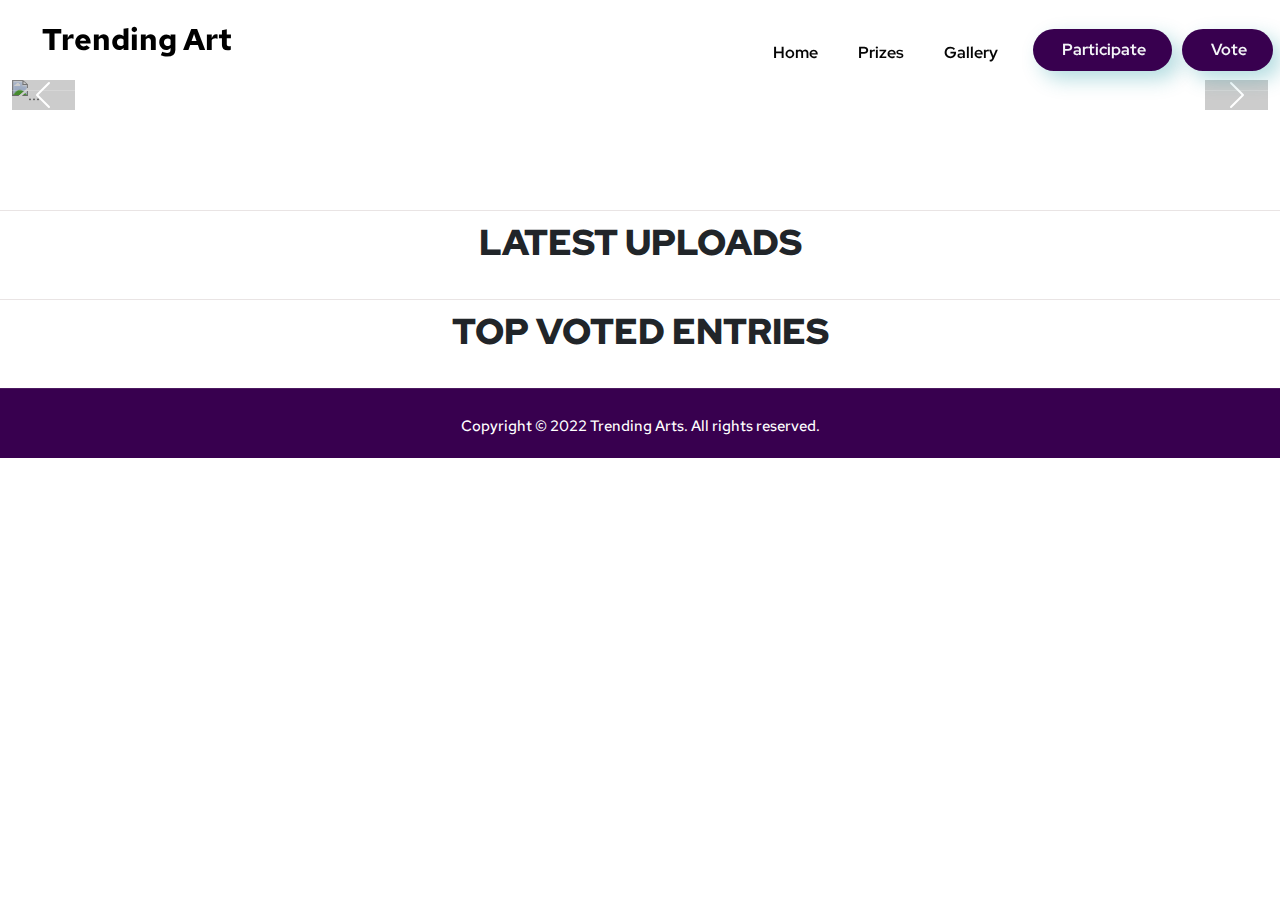
==== commit 896fcad7: "vvvv" ====
--- a/index.html
+++ b/index.html
@@ -181,7 +181,6 @@
           </div>
         </div>
       </header>
-
       <div id="content" class="site-content">
         <!-- carousal -->
         <section class="banner container-height p-t100">
--- a/style.css
+++ b/style.css
@@ -5704,7 +5704,7 @@
 }
 
 .site-footer-2 .footer-bottom .copyright-2 {
-  color: #0a0a0a;
+  color: #fff;
   font-size: 15px;
   font-weight: 500;
   font-family: "Red Hat Text", sans-serif;
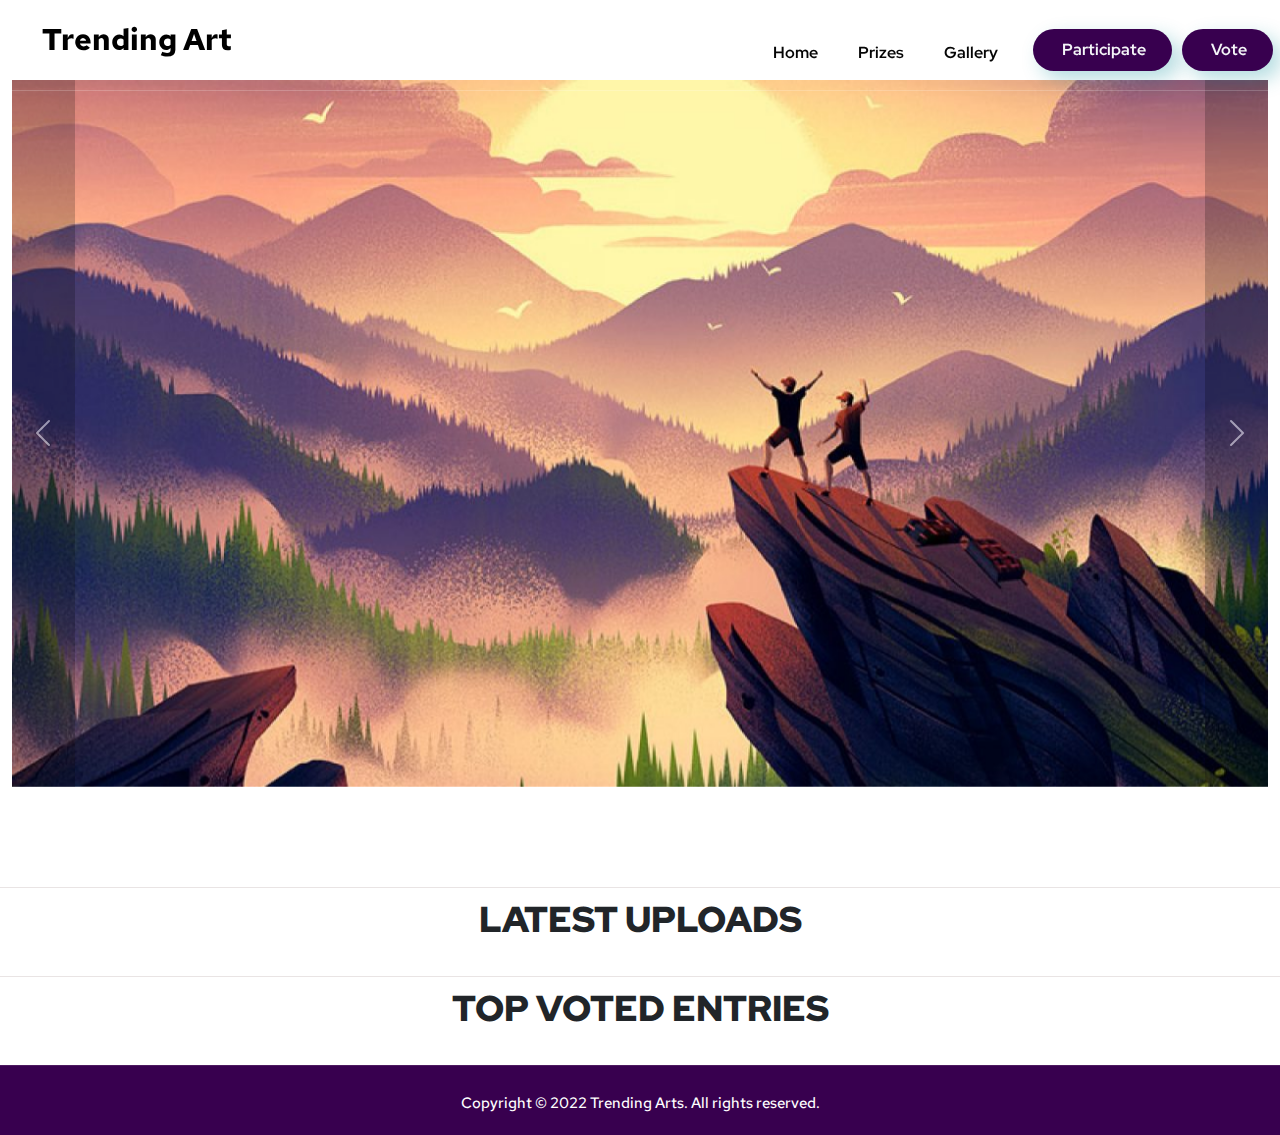
==== commit ee719d21: "carousel" ====
--- a/index.html
+++ b/index.html
@@ -58,11 +58,6 @@
       .margin-index {
         margin-top: 10px !important;
       }
-    }
-    .lol {
-      box-sizing: border-box;
-      border-radius: 2vw;
-      box-shadow: 10px 10px 10px #fe4c1c;
     }
     /* @media  */
     .margin-index {
@@ -194,28 +189,28 @@
               <div class="carousel-inner">
                 <div class="carousel-item active">
                   <img
-                    src="https://drive.google.com/uc?id=1Lhh03QEzRvyE73saw3GZIAN7SqvhZl2N"
+                    src="/images/digital-illustration-brian-edward-miller-1280x720.jpg"
                     class="d-block w-100"
                     alt="..."
                   />
                 </div>
                 <div class="carousel-item">
                   <img
-                    src="https://drive.google.com/uc?id=1CHfWpsFpOZmm4_xxUXMjpRj5Ak-GzJTw"
+                    src="/images/blueblackh0le_by_cha5yn_dfer31o-350t.jpg"
                     class="d-block w-100"
                     alt="..."
                   />
                 </div>
                 <div class="carousel-item">
                   <img
-                    src="https://drive.google.com/uc?id=1XOf6X7zDyn0rtnjJEWwfwsQDEBv_hmE_"
+                    src="/images/863506.jpg"
                     class="d-block w-100 h-50"
                     alt="..."
                   />
                 </div>
                 <div class="carousel-item">
                   <img
-                    src="https://drive.google.com/uc?id=1OiplFiJq9aPJh5hDCFWyWZO-YwulLlFr"
+                    src="images/RzYdh3iL3rNhBn8sKBKfdH.jpg"
                     class="d-block w-100 h-50"
                     alt="..."
                   />
